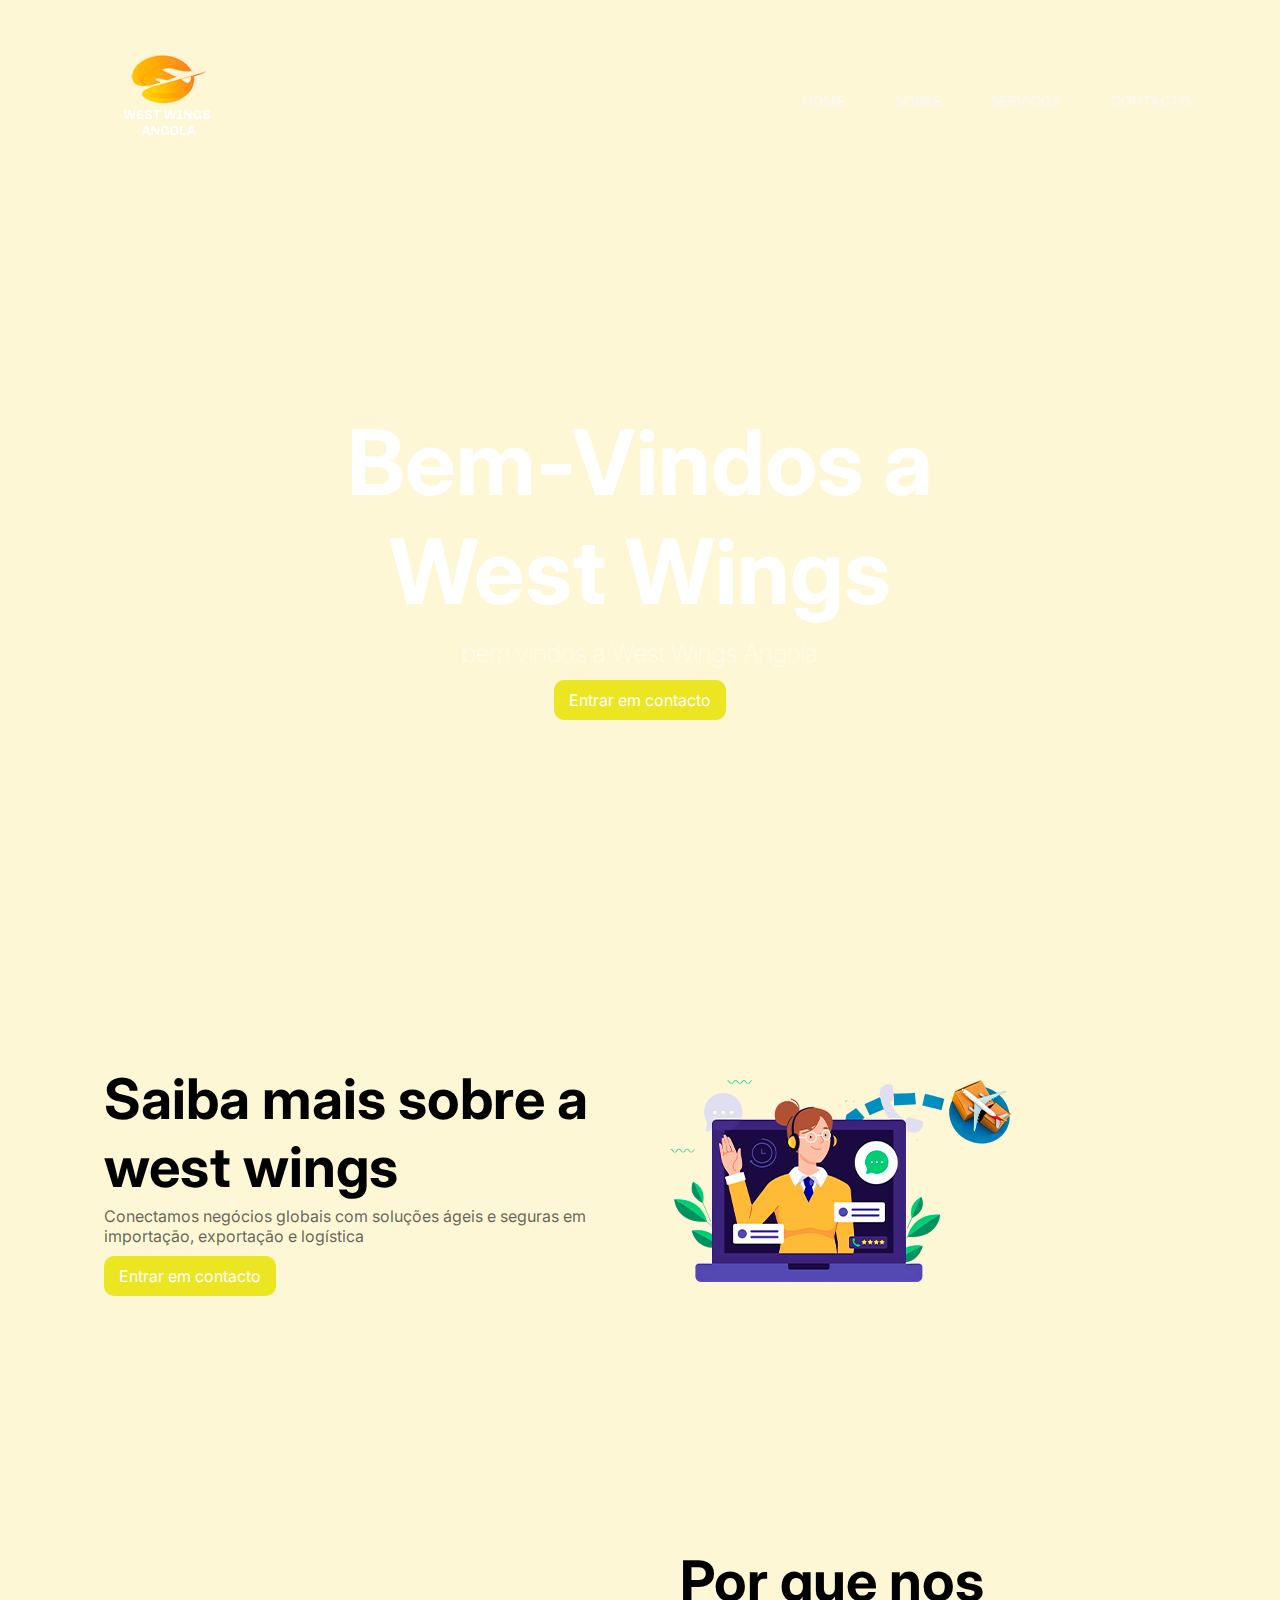
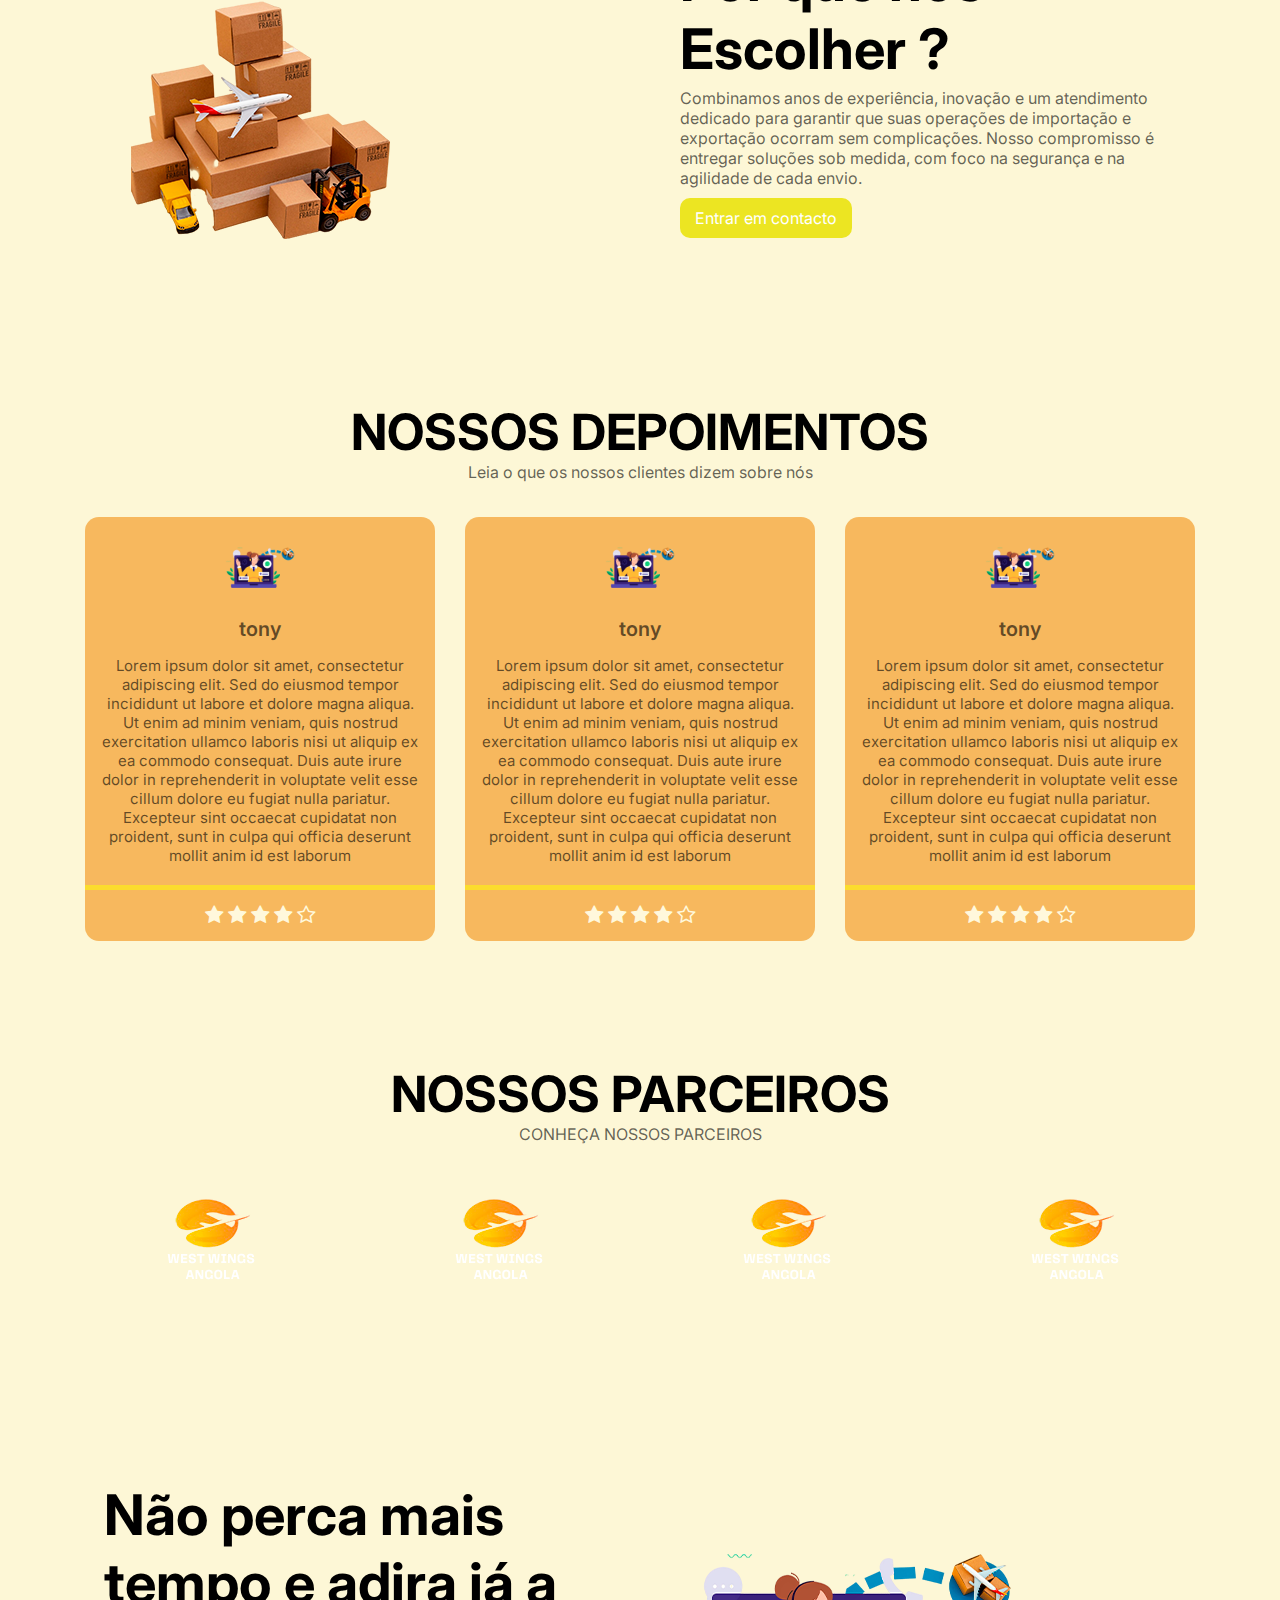
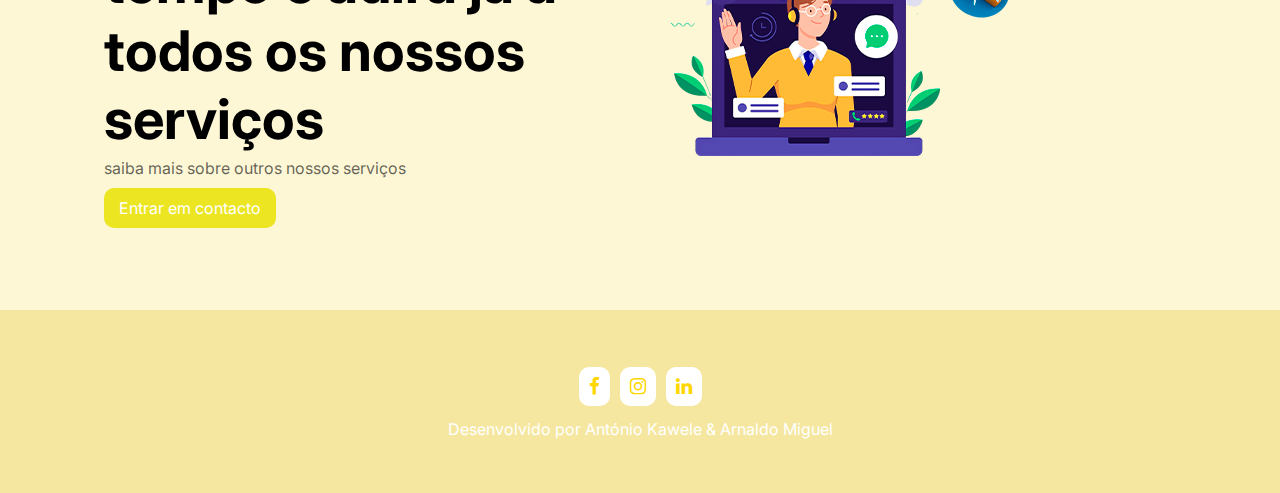
==== index.html @ 852876e9 "lançar site" ====
<!DOCTYPE html>
<html lang="pt-br">
<head>
    <meta charset="UTF-8">
    <meta name="viewport" content="width=device-width, initial-scale=1.0">
    <!-- font awesome down -->
    <link rel="stylesheet" href="https://cdnjs.cloudflare.com/ajax/libs/font-awesome/4.7.0/css/font-awesome.css" integrity="sha512-5A8nwdMOWrSz20fDsjczgUidUBR8liPYU+WymTZP1lmY9G6Oc7HlZv156XqnsgNUzTyMefFTcsFH/tnJE/+xBg==" crossorigin="anonymous" referrerpolicy="no-referrer" />
    <!-- link css -->
    <link rel="stylesheet" href="css/style.css">
    <title>West wings ao</title>
</head>
<body>
    <!-- header -->
    <header style="background-image: url('img/industrial-port.png.jpg');">
        <!-- container -->
        <div class="container">
            <nav>
                <a href="index.html">
                    <img src="img/west wings png.png" alt="logo">
                </a>
                <ul class="ul">
                <a href="index.html">Home</a>
                <a href="sobre.html">sobre</a>
                <a href="servicos.html">servicos</a>
                <a classe= "btn" href="contacto.html">contacto</a>
                <div class="close-icon" onclick="closeMenu()">
                    <i class="fa fa-times-circle-o"></i>
                </div>
                </ul>
                <!-- menu -->
                <div class="menu-icon" onclick="openMenu()">
                    <i class="fa fa-bars"></i>
                </div>
                <!-- end menu -->
            </nav>
            <section class="banner">
                <div class="banner-text">
                    <h1>Bem-Vindos a West Wings</h1>
                   
                     <p>bem vindos a West Wings Angola</p>
                    <a href="contacto.html" class= "btn"> Entrar em contacto</a>

                </div>

            </section>
        </div>
        <!-- end container -->
    </header>
    <!-- end header -->
     <!--  segunda section saiba mais -->
    
     <section class="saiba-mais">
        <!-- container -->
        <div class="container">
            <div class="saiba-mais-text">
              <h3> Saiba mais sobre a west wings</h3>
              <p>
                Conectamos negócios globais com soluções ágeis e seguras em importação, exportação e logística
              </p>
            <a href="contacto.html" class="btn animate-btn"> Entrar em contacto</a>
            </div>
            <div class="saiba-mais-img">
                <img src="img/call us.png" alt="">
            </div>
            

        </div>
        <!-- end container -->

     </section>
      <!--  terceira section saiba mais -->
    
      <section class="saiba-mais">
        <!-- container -->
        <div class="container">
            <div class="saiba-mais-img">
                <img src="img/caixas.png.png" alt="">
            </div>
            <div class="saiba-mais-text">
              <h3> Por que nos Escolher ?</h3>
              <p>
                Combinamos anos de experiência, inovação e um atendimento dedicado para garantir que suas operações de importação e exportação ocorram sem complicações. Nosso compromisso é entregar soluções sob medida, com foco na segurança e na agilidade de cada envio.
              </p>
            <a href="contacto.html" class="btn animate-btn"> Entrar em contacto</a>
            </div>
           
            

        </div>
        <!-- end container -->

     </section>
     <!-- end da segunda section faca mais -->

<!-- depoimentos -->
     
     <section class="depoimentos">
    <div>
        <h3>
            NOSSOS DEPOIMENTOS
        </h3>

        <p> Leia o que os nossos clientes dizem sobre nós</p>

        <div class="cards">
            <!-- card item 1 -->
            <div class="card-item">
                <img src="img/call us.png" alt=" someone">
                <p class="nome-user">tony</p>
                <p class="depoimentos-user">
                    Lorem ipsum dolor sit amet, consectetur adipiscing elit. Sed do eiusmod tempor incididunt ut labore et 
                    dolore magna aliqua. Ut enim ad minim veniam, quis nostrud exercitation ullamco laboris nisi ut aliquip 
                    ex ea commodo consequat. Duis aute irure dolor in reprehenderit in voluptate velit esse cillum dolore eu
                     fugiat nulla pariatur. Excepteur sint occaecat cupidatat non proident, sunt in culpa qui officia deserunt
                      mollit anim id est laborum
                </p>
                <div class="stars">
                    <i class="fa fa-star" aria-hidden="true"></i>
                    <i class="fa fa-star" aria-hidden="true"></i>
                    <i class="fa fa-star" aria-hidden="true"></i>
                    <i class="fa fa-star" aria-hidden="true"></i>
                    <i class="fa fa-star-o" aria-hidden="true"></i>
 
                </div>

            </div>
            <!-- end card item 1 -->

              <!-- start card item 2 -->
            <div class="card-item">
                <img src="img/call us.png" alt=" someone">
                <p class="nome-user">tony</p>
                <p class="depoimentos-user">
                    Lorem ipsum dolor sit amet, consectetur adipiscing elit. Sed do eiusmod tempor incididunt ut labore et 
                    dolore magna aliqua. Ut enim ad minim veniam, quis nostrud exercitation ullamco laboris nisi ut aliquip 
                    ex ea commodo consequat. Duis aute irure dolor in reprehenderit in voluptate velit esse cillum dolore eu
                     fugiat nulla pariatur. Excepteur sint occaecat cupidatat non proident, sunt in culpa qui officia deserunt
                      mollit anim id est laborum
                </p>
                <div class="stars">
                    <i class="fa fa-star" aria-hidden="true"></i>
                    <i class="fa fa-star" aria-hidden="true"></i>
                    <i class="fa fa-star" aria-hidden="true"></i>
                    <i class="fa fa-star" aria-hidden="true"></i>
                    <i class="fa fa-star-o" aria-hidden="true"></i>
 
                </div>

            </div>
            <!-- end card item 2 -->

              <!-- start card item 3 -->
            <div class="card-item">
                <img src="img/call us.png" alt=" someone">
                <p class="nome-user">tony</p>
                <p class="depoimentos-user">
                    Lorem ipsum dolor sit amet, consectetur adipiscing elit. Sed do eiusmod tempor incididunt ut labore et 
                    dolore magna aliqua. Ut enim ad minim veniam, quis nostrud exercitation ullamco laboris nisi ut aliquip 
                    ex ea commodo consequat. Duis aute irure dolor in reprehenderit in voluptate velit esse cillum dolore eu
                     fugiat nulla pariatur. Excepteur sint occaecat cupidatat non proident, sunt in culpa qui officia deserunt
                      mollit anim id est laborum
                </p>
                <div class="stars">
                    <i class="fa fa-star" aria-hidden="true"></i>
                    <i class="fa fa-star" aria-hidden="true"></i>
                    <i class="fa fa-star" aria-hidden="true"></i>
                    <i class="fa fa-star" aria-hidden="true"></i>
                    <i class="fa fa-star-o" aria-hidden="true"></i>
 
                </div>

            </div>
            <!-- end card item 3 -->

        </div>
    </div>

      </section>
      <!-- end depoimentos -->

       <!-- parceiros -->
       <section class="parceiros">
        <div class="container">
            <h3>NOSSOS PARCEIROS</h3>
            <P>CONHEÇA NOSSOS PARCEIROS</P>
            <div>
                <img src="img/west wings png.png" alt="">
                <img src="img/west wings png.png" alt="">
                <img src="img/west wings png.png" alt="">
                <img src="img/west wings png.png" alt="">
            </div>
        </div>

       </section>
       <!-- end parceiros -->
      
        <!-- container -->

         <!-- start nossos servicos -->
        <section class="saiba-mais">
            <!-- container -->
            <div class="container">
                <div class="saiba-mais-text">
                  <h3> Não perca mais tempo e adira já a todos os nossos serviços</h3>
                  <p>
                    saiba mais sobre outros nossos serviços
                  </p>
                <a href="contacto.html" class="btn animate-btn"> Entrar em contacto</a>
                </div>
                <div class="saiba-mais-img">
                    <img src="img/call us.png" alt="">
                </div>
                
    
            </div>
            <!-- end container -->
    
         </section>
         <!-- end nossos servicos -->

          <!-- start of footer -->
              <footer class="footer" >
                <div class="container">
                    <div class="links">
                        <!-- esse rashtag a para o link nao levar a lado nenhum depois é só retirar a rashtag e colocar o link das midias -->
                     <a href="#"> <i class="fa fa-facebook" ></i></a>
                     <a href="#"> <i class="fa fa-instagram" ></i></a>
                     <a href="#"> <i class="fa fa-linkedin" ></i></a>
                     
                    </div>
                <p>Desenvolvido por António Kawele & Arnaldo Miguel</p>
                </div>

              </footer>
           <!-- end footer -->

            <!-- link do html e javascript para o efeito menu  -->
             <script src="js/main.js"></script>
   
       
</body>
</html>
---- css/style.css ----
@import url('https://fonts.googleapis.com/css2?family=Inter:ital,opsz,wght@0,14..32,100..900;1,14..32,100..900&family=Poppins:ital,wght@0,100;0,200;0,300;0,400;0,500;0,600;0,700;0,800;0,900;1,100;1,200;1,300;1,400;1,500;1,600;1,700;1,800;1,900&display=swap');

*{
    margin: 0;
    padding: 0;
    box-sizing: border-box;
    text-decoration: none;
    outline: none;
    font-family: "Inter", sans-serif;
}
body{
    background-color: #f3d52b31;
}
section,footer{
    padding: 54px 0;

}
h3{
    font-size: 50px;
}
p{
    color: #0000009c; 
/* cor do paragrafo (p) escrito bem vindos a west... */
}
.container{
    max-width: 1400px;
    margin: 0 auto;
    padding: 0 5%;
}
.btn{
    /* botao contactos config */
    background-color: #ece522;
    color: white;
    padding: 10px 15px;                    
    border-radius: 10px;
    cursor: pointer;
    display: inline-block;
    transition: 0,1s;
}

.btn:hover{
    background-color: #777417;
    /* animação ao clicar o botão contactos */
}

@keyframes animate-outline {
    from{
        outline: 0px solid #fff701;
    }
    to{
        outline: 20px solid #fff700;
    }
    
}

header{
    background-position: center;
    background-size: cover;
    background-attachment: fixed ;
}
nav{
    display: flex;
    align-items: center;
    justify-content: space-between;
    padding-top: 30 px;
}
nav ul{
    display: flex;
    align-items: center;

}
nav ul a{

    /* botao home, contactos,etc  */
    color: #f9f9f9;
    margin: 0 25px;
    text-transform:uppercase;
    font-size: 14px;
    display: block;
}


nav ul a::after{
    content: "";
    background-color: #ece522;
    height: 3px;                      /*  para colacar a animação de baixo do sobre,contactos etc... */
    width: 0%;
    display: block;
}
nav ul a:hover::after{
    width: 100%;       
 /* continuacão da animação */
}

/* menu mobile */
nav .menu-icon{
    cursor: pointer;
    font-size: 25px;
    color: white;
    display: none;  
    /* o display none serve para ocultar o menu quando estiver no modo desktop */

}
/* end menu */
nav .close-icon{
    display: none;
    font-size: 30px;
    color: white;
}

.banner{
    display: flex;
    justify-content: center;

}
.banner .banner-text{
    margin: 150px;
    text-align: center;
    padding: 0 90px;
}
.banner .banner-text h1{
    font-size: 90px;
    color: white;

}
.banner .banner-text p{
    font-size: 25px;
    color: #ffffff;
    font-weight: lighter;
    margin: 12px 0;
}
/* saiba mais */
.saiba-mais .container{
    display: flex;
    align-items: center;
}
.saiba-mais .saiba-mais-text{
width: 50%;
padding: 0 40px ;
}
.saiba-mais .saiba-mais-text h3{
    font-size: 56px;
}
.saiba-mais .saiba-mais-text p{
    margin: 5px 0 10px 0;
}
.saiba-mais .saiba-mais-img{
    width : 50%;
    
}
/* .saiba-mais .saiba-mais-img{
    width: 100%;
  */
.depoimentos h3{
    text-align: center;
    /* texto depoimento */
}

  .depoimentos p{
    /* o comentario do depoimento */
    margin-bottom: 20px;
    text-align: center;
}
.cards{
    /* cards do depoimento */
    display: flex;
    justify-content: center;
    flex-wrap: wrap;
}

.depoimentos .card-item {

    
    background-color: rgba(244, 160, 50, 0.728);
    margin: 15px; 
    border-radius: 14px;
    text-align: center;
    width: 350px;
    transition: 0.3s;
    
}
/* esse comentario e para o cod acima margin 
para o espacamento,border ele vai arrendendor 
os contas,alinha o texto no centro,width largura */

.depoimentos .card-item img {
    border: 100%;
    width: 80px;
    display: block;
    margin: 10px auto;
}
/* esse comentario e pra cima width altura dos cards*/

.depoimentos .card-item .nome-user{
    font-weight: 600;
    font-size: 20px;
    margin-bottom: 15px;
}
.depoimentos .card-item .depoimentos-user{
    font-size: 15px;
    padding: 0 15px;
}
.depoimentos .card-item .stars{
    margin: 15px 0;
    border-top: 5px solid rgba(255, 255, 0, 0.511);
}
.depoimentos .card-item .stars i{
    color: cornsilk;
    margin-top: 15px;
    font-size: 20px;

}
.depoimentos .card-item:hover{
    background-color: rgb(240, 172, 2);
    margin-top: -5px;
}
/* esse comentario ]e para o cod acima efeito ao clicar 
os comentarios ,transition no .depoimento .carditem para estar mas suave  */

.depoimentos .card-item:hover .nome-user,
.depoimentos .card-item:hover .depoimentos-user
{
    color: #ffffff;
}
/* esse comentario ]e para o cod acima mudanca de cor quando clicas no comentario */


/*  Parceiros*/
.parceiros h3,
.parceiros p{
    text-align: center;
}
.parceiros .container div{
    display: flex;
    align-items: center;
    justify-content: space-around;
    flex-wrap: wrap;
}
/* .servicos .nossos-servicos h3
    .nossos-servicos .container{
    display: flex;
    align-items: center;
/ } */

/* footer */
.footer{
    background-color: rgb(245, 231, 160);
    text-align: center;

}
.footer i{
    color: gold;
    font-size: 19px;
    background-color: white;
    padding: 10px;
    margin: 3px;
    border-radius: 10px;
}
.footer p{
    margin-top: 10px;
    color: white;
}
/* Pagina sobre  */
.sobre .container{
    display: flex;
    align-items: center;
    justify-content: space-between;
}
  /* .sobre .sobre-text {
    width: 50%;
    padding-right: 40%;
  } */
.sobre .sobre-text p{

    margin: 18px ;
    color: #000000a6;
}
.sobre .sobre-img{

    width: 100%;
}
.sobre .sobre-img img{
    width: 120%;
    border-radius: 50px;
}

/* end pagina sobre */

/* pagina servicos */
.servicos h3{
    text-align: center;

}
.servicos .container{
    text-align: center;
}
.servicos .rows-cards{
    display: flex;
    justify-content: center;
    margin-top: 20px;
    flex-wrap: wrap;
}
.servicos .row-card-item{
   background-color: rgb(227, 191, 101); 
   width: 350px;
   padding: 20px;
   border-radius: 14px;
   margin: 20px;
} 
.servicos .row-card-item:hover{
    background-color: rgba(255, 217, 0, 0.509);
    transition: 0.3s;
}
.servicos .row-card-item:hover p{
    color: #ffffff;
}
.servicos .row-card-item img{
    background-color: #f1efad;
    border-radius: 14px;
    width: 70px;
    padding: 9px;
}
.servicos .row-card-item p.nome-servico{
    margin: 5px;
    transition: 0.3s;
}
.servicos .row-card-item p.descricao-servico{
transition: 0.3s;

}
/* end pagina servicos */

/* pagina de  contactos */
.contacto-info{
    display: flex;
    justify-content: space-between;
    margin-top: 50px;

}
.contacto-info .left-side{
    width: 50%;
    padding: 30px;
    background-color: #f5ef42;
    border-radius: 14px;
    margin-right: 50px;
    height: fit-content;
    
}
.contacto-info .left-side div{
    display: flex;
    align-items: center;
    margin-bottom: 10px;
    
}
.contacto-info .left-side div i{
    font-size: 24px;
    margin-right: 20px;
    color: white;
}
.contacto-info .left-side p{
    font-size: 17px;
    color: white;
}
.contacto-info .right-side{
    width: 50%;
}
.contacto-info .right-side input{
    display: block;
    width: 100%;
    margin-bottom: 10px;
    height: 47px;
    padding: 15px;
    border-radius: 9px;
    transition: 0.3s;
    border: 1 px solid #f1f1f1;
    color: #212121;
    font-weight: lighter;
    border: none;
}
.contacto-info .right-side input:focus,
.contacto-info .right-side textarea:focus{
    border-color: #ece522;
}
.contacto-info .right-side textarea{
    border: 1px solid #f1f1f1;
    color: #212121;
    border-radius: 9px;
    margin-bottom: 10px;
    padding: 15px;
    width: 100%;
    transition: 0.3s;
    resize: none;
}
.contacto-info .right-side button{
    border: none;

}


/* end pagina de contacos */

@media(max-width: 830px){

    /* menu mobile ajuste de tela completo do site */
    .ul {
        position: fixed;
        top: 0;
        left: 0;
        background-color: rgba(245, 200, 142, 0.872);
        width: 100%;
        height: 100%;
        flex-direction: column;
        align-items: center;
        justify-content: center;
        clip-path: circle(0% at 100% 0);
        transition: 0.7s;
    
    }
    .ul.open{
        clip-path: circle(141.4% at 100% 0);
    }

    .ul a{
        margin: 10px 0;
        font-size: 16px;
    }
    nav .menu-icon{
        display: block;
    }
    nav .close-icon{
      display: block;
      position: absolute;
      top: 46px;
      right: 28px;
    }
    /* panina home responsivo */
    .saiba-mais .saiba-mais-text{
        margin-top: 10px;
        padding: 0 20px;
        order: 1;
    }
    .saiba-mais .container{
        flex-direction: column ;

    }
    .saiba-mais .saiba-mais-text h3{
        font-size: 48px;

    }
    .saiba-mais .saiba-mais-text,
    .saiba-mais .saiba-mais-img{
        width: 100%;

    }
    /* banner responsivo */
    .banner .banner-text{
        padding: 0;
        margin: 80px;

    }
    .banner .banner-text h1{
        font-size: 80px ;
    }
    .banner .banner-text p{
        font-size: 15px ;
    }
    .depoimentos .card-item{
        width: 100%;
    }
    .sobre .sobre-img,
    .sobre .sobre-text{
        width: 100%;
 }
 .sobre .sobre-text{
 margin-top: 40px;
}
/* pagina contactos responsivo */
.contacto .contacto-info{
    flex-direction: column-reverse ;
}
.contacto-info .right-side,
.contacto-info .left-side{
    width: 100%;
}
.contacto-info .right-side{
    margin-bottom: 30px;

}
@media (max-width:500px){
    .banner .banner-text h1{
        font-size: 50px;
    }
    .saiba-mais .saiba-mais-text h3{
        font-size: 40px;

    }
}

}
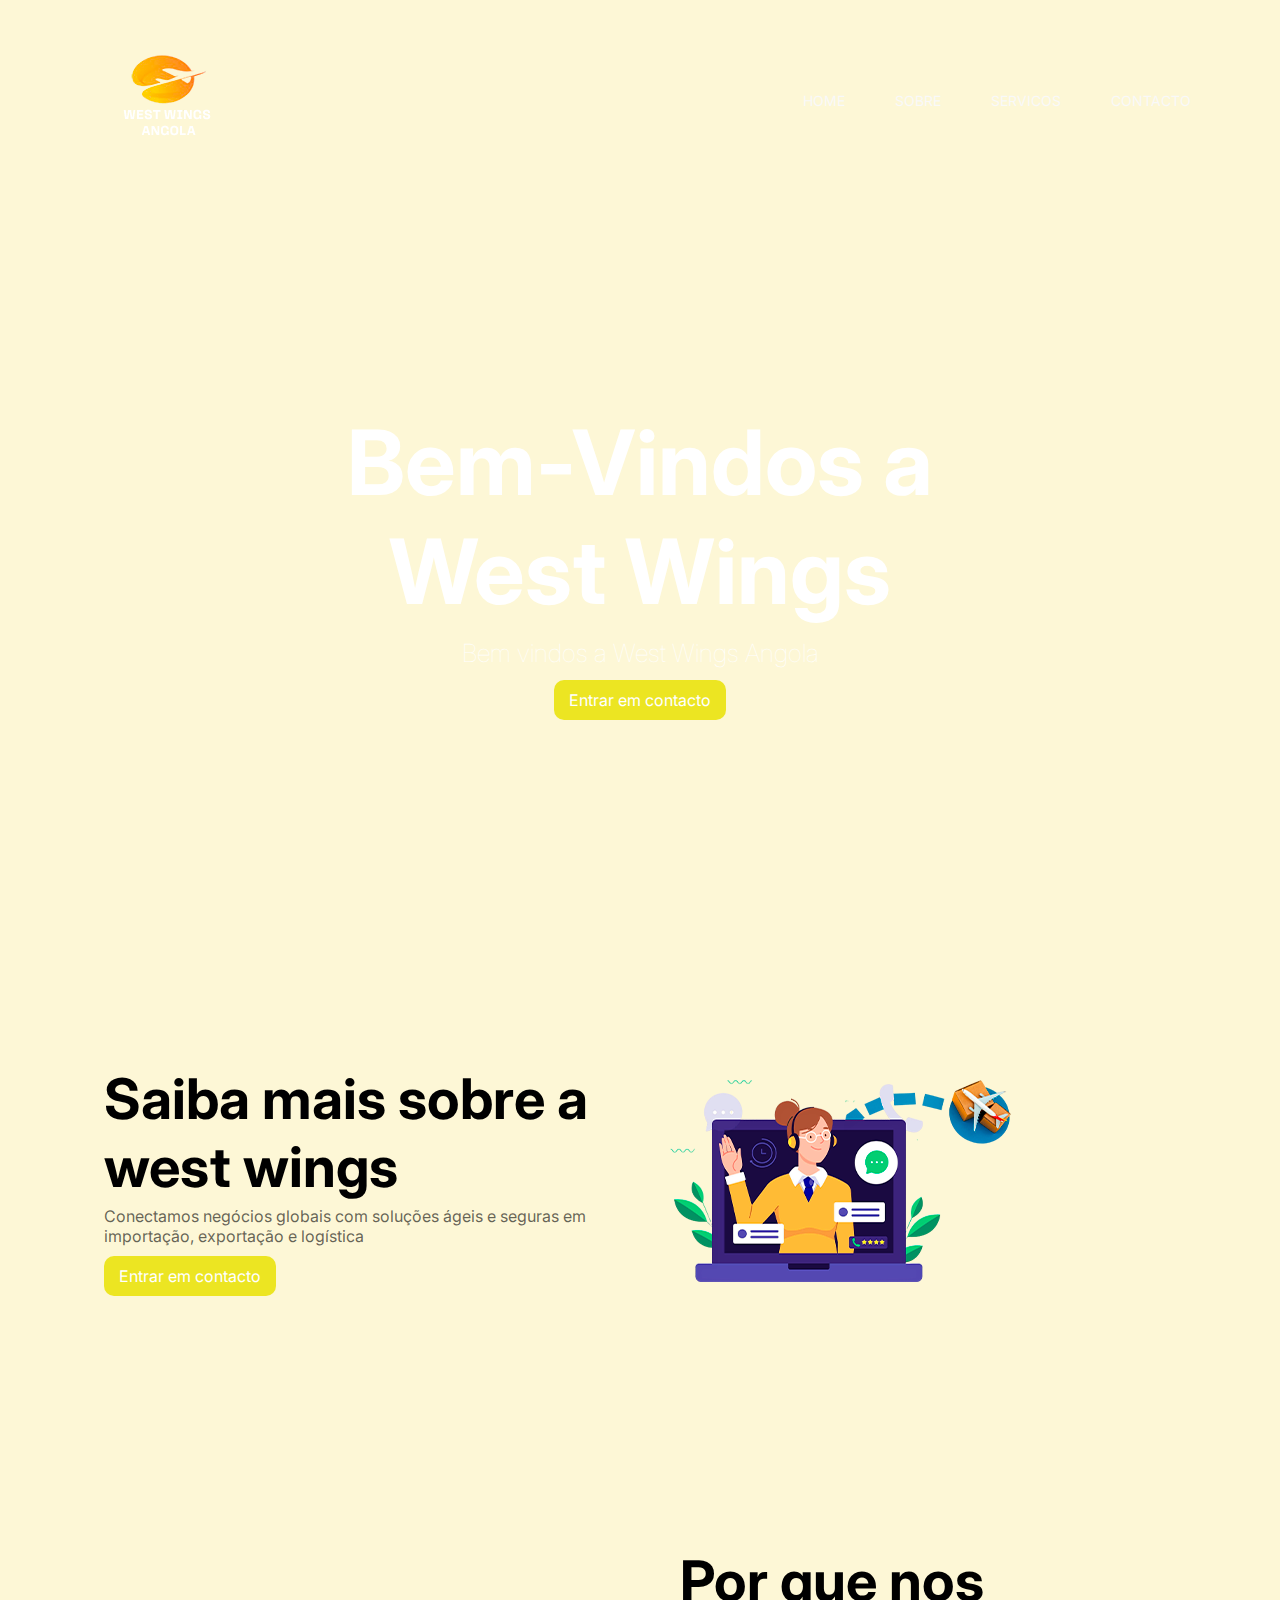
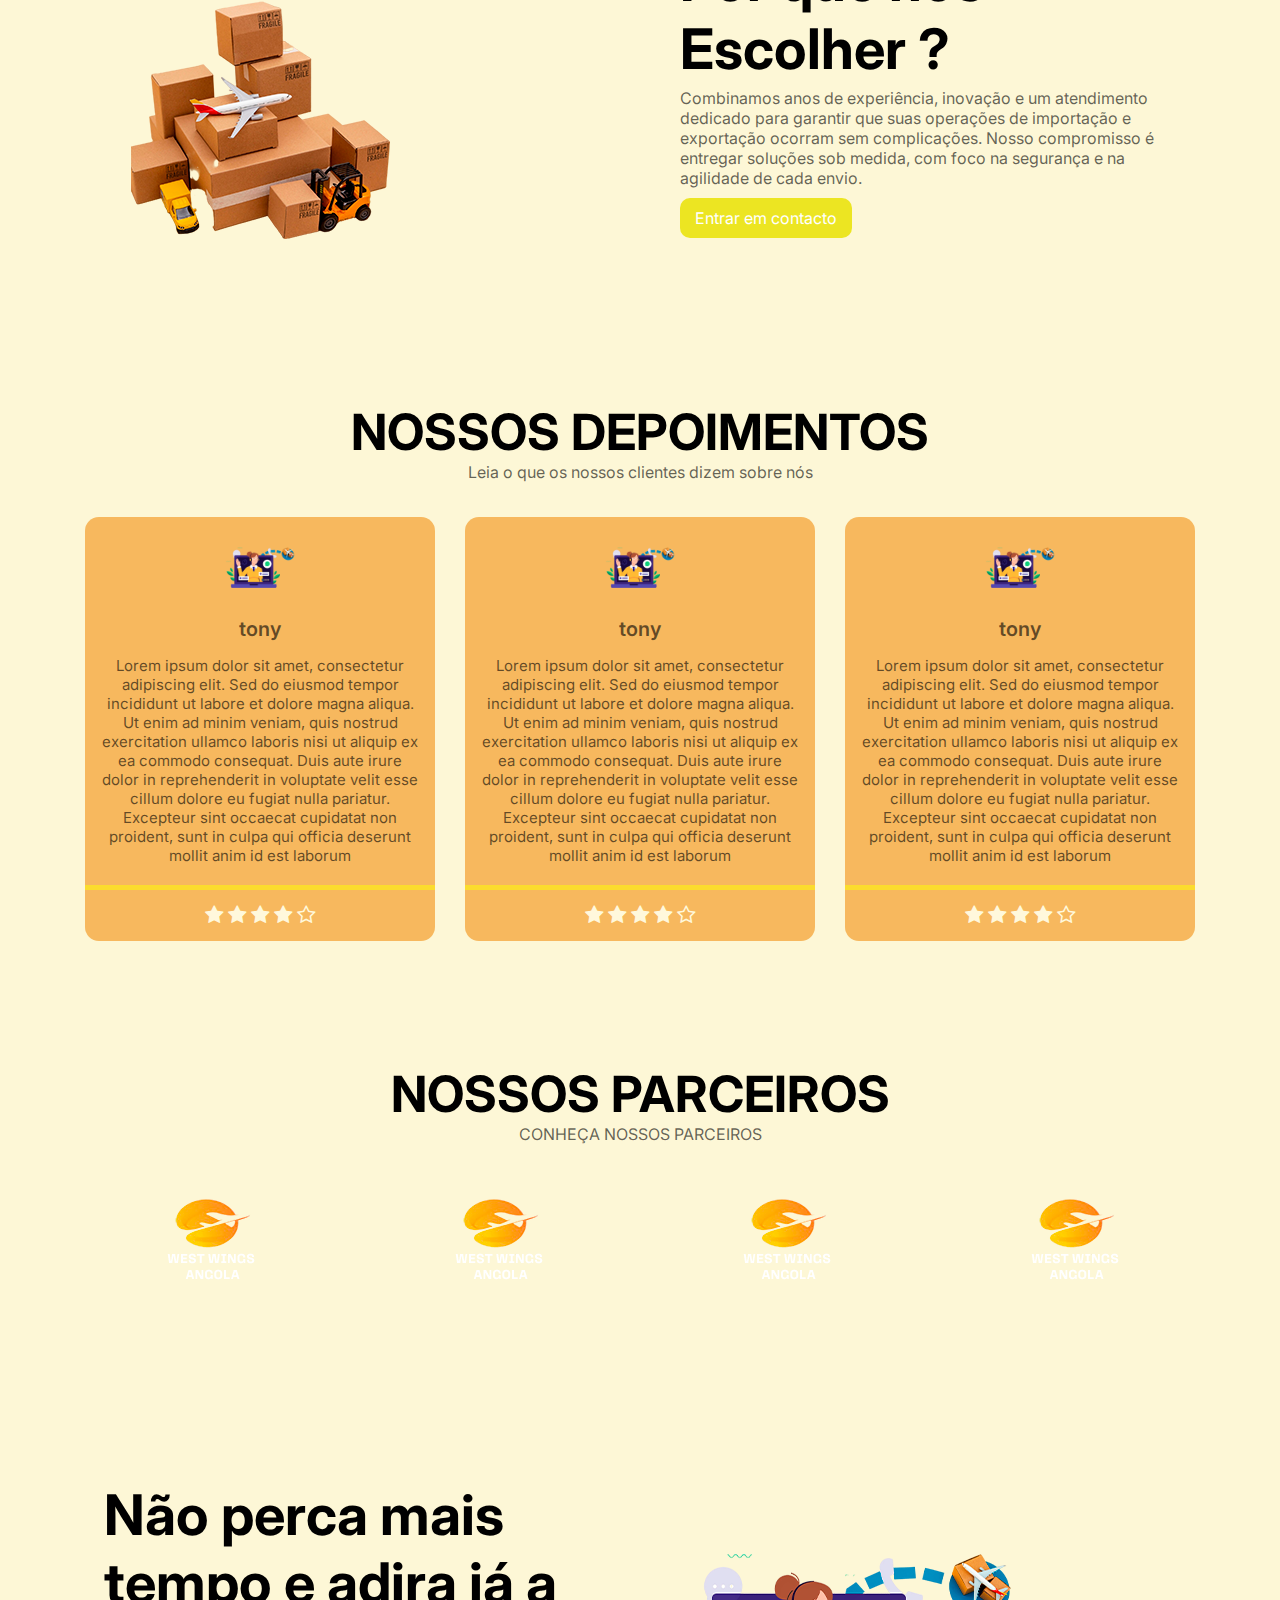
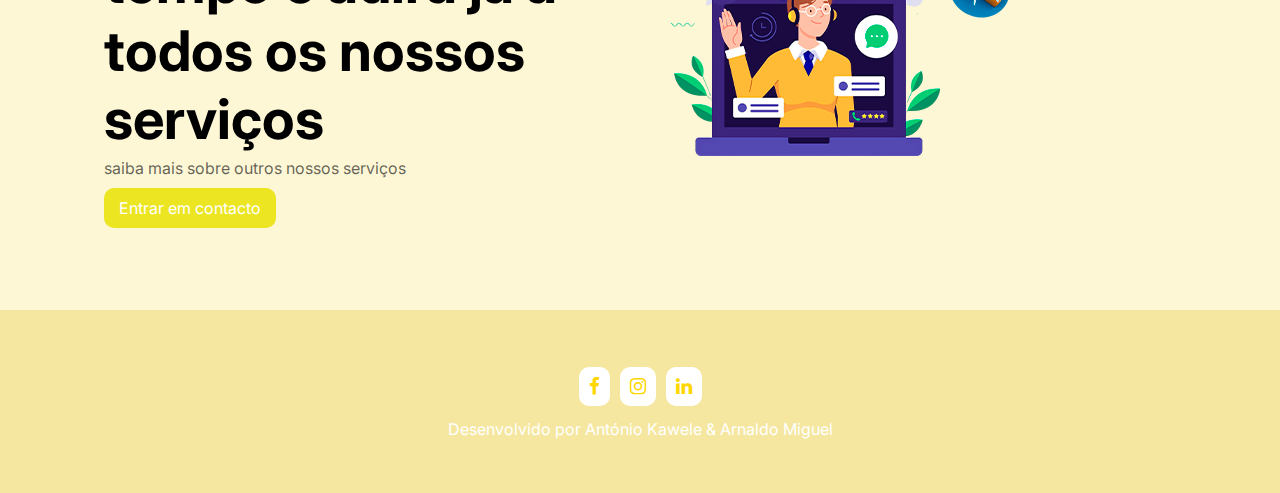
==== commit 20537dd9: "add ok" ====
--- a/index.html
+++ b/index.html
@@ -37,7 +37,7 @@
                 <div class="banner-text">
                     <h1>Bem-Vindos a West Wings</h1>
                    
-                     <p>bem vindos a West Wings Angola</p>
+                     <p>Bem vindos a West Wings Angola</p>
                     <a href="contacto.html" class= "btn"> Entrar em contacto</a>
 
                 </div>
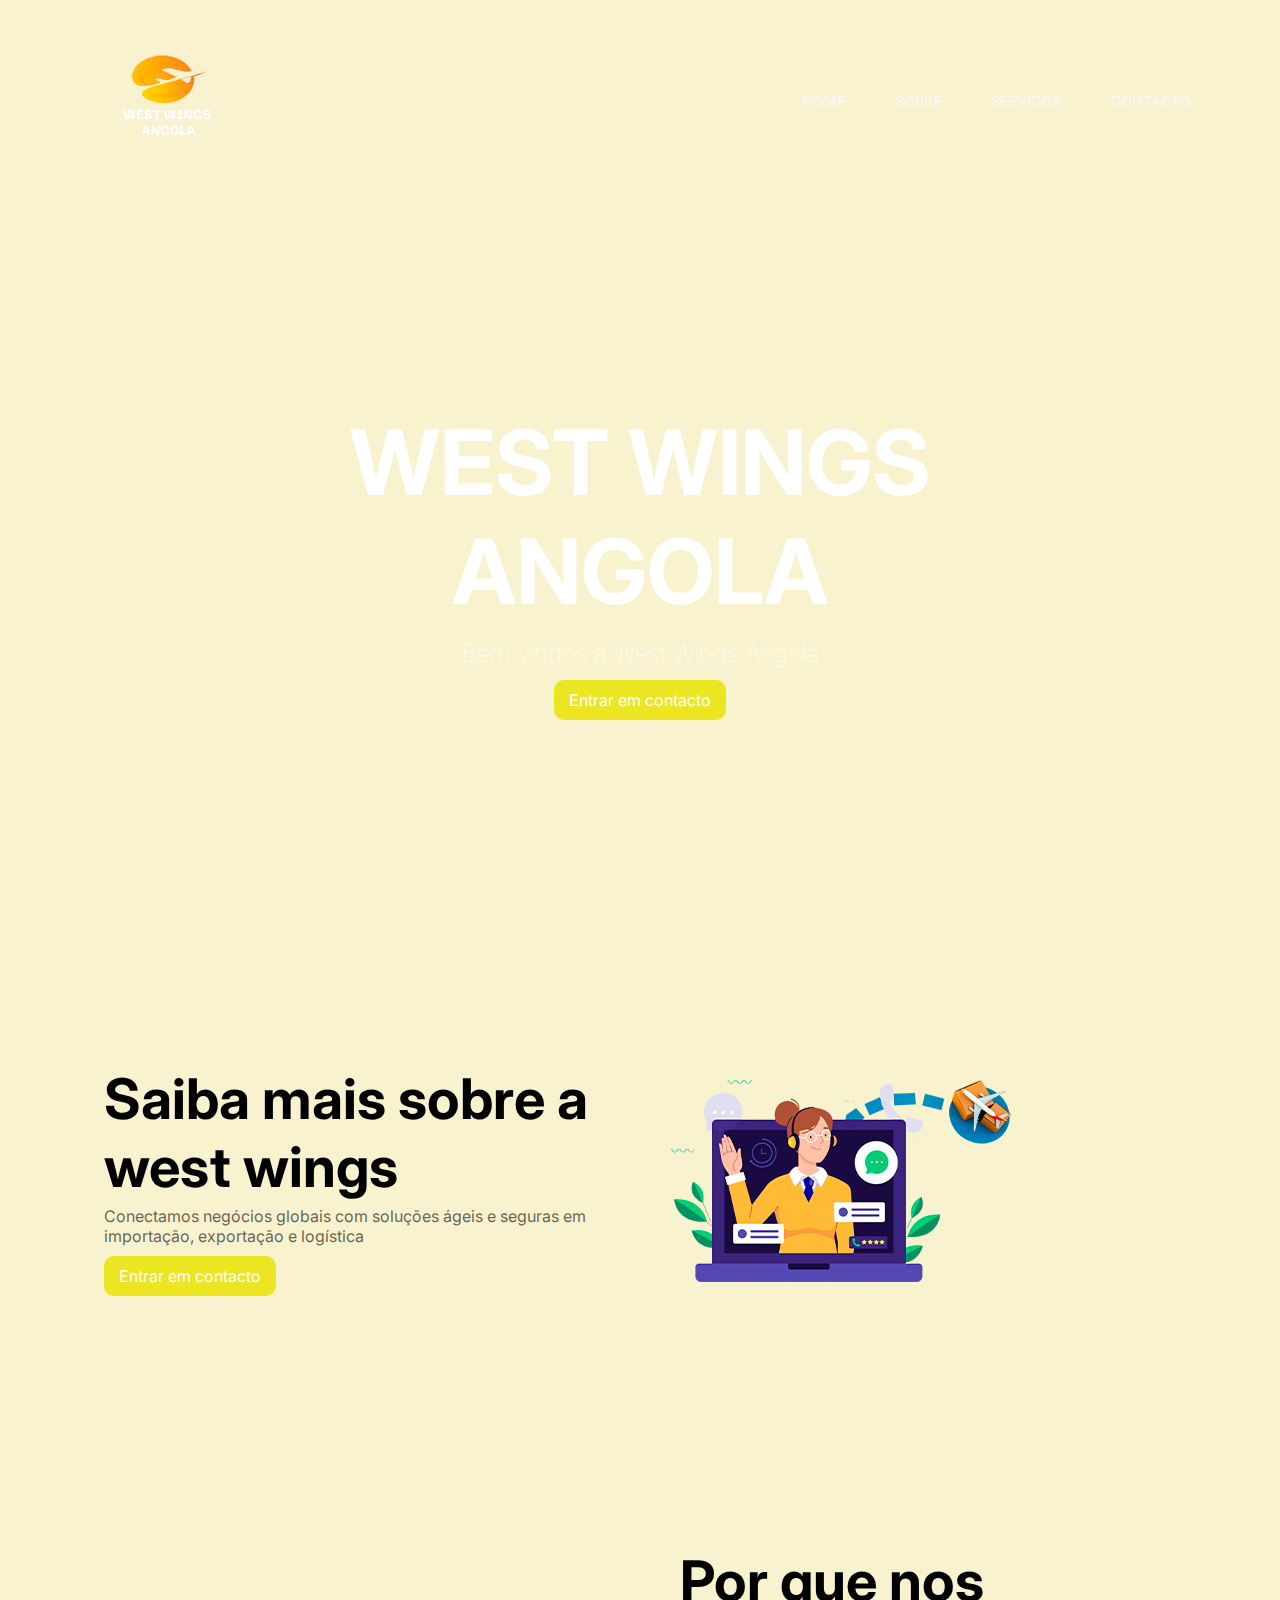
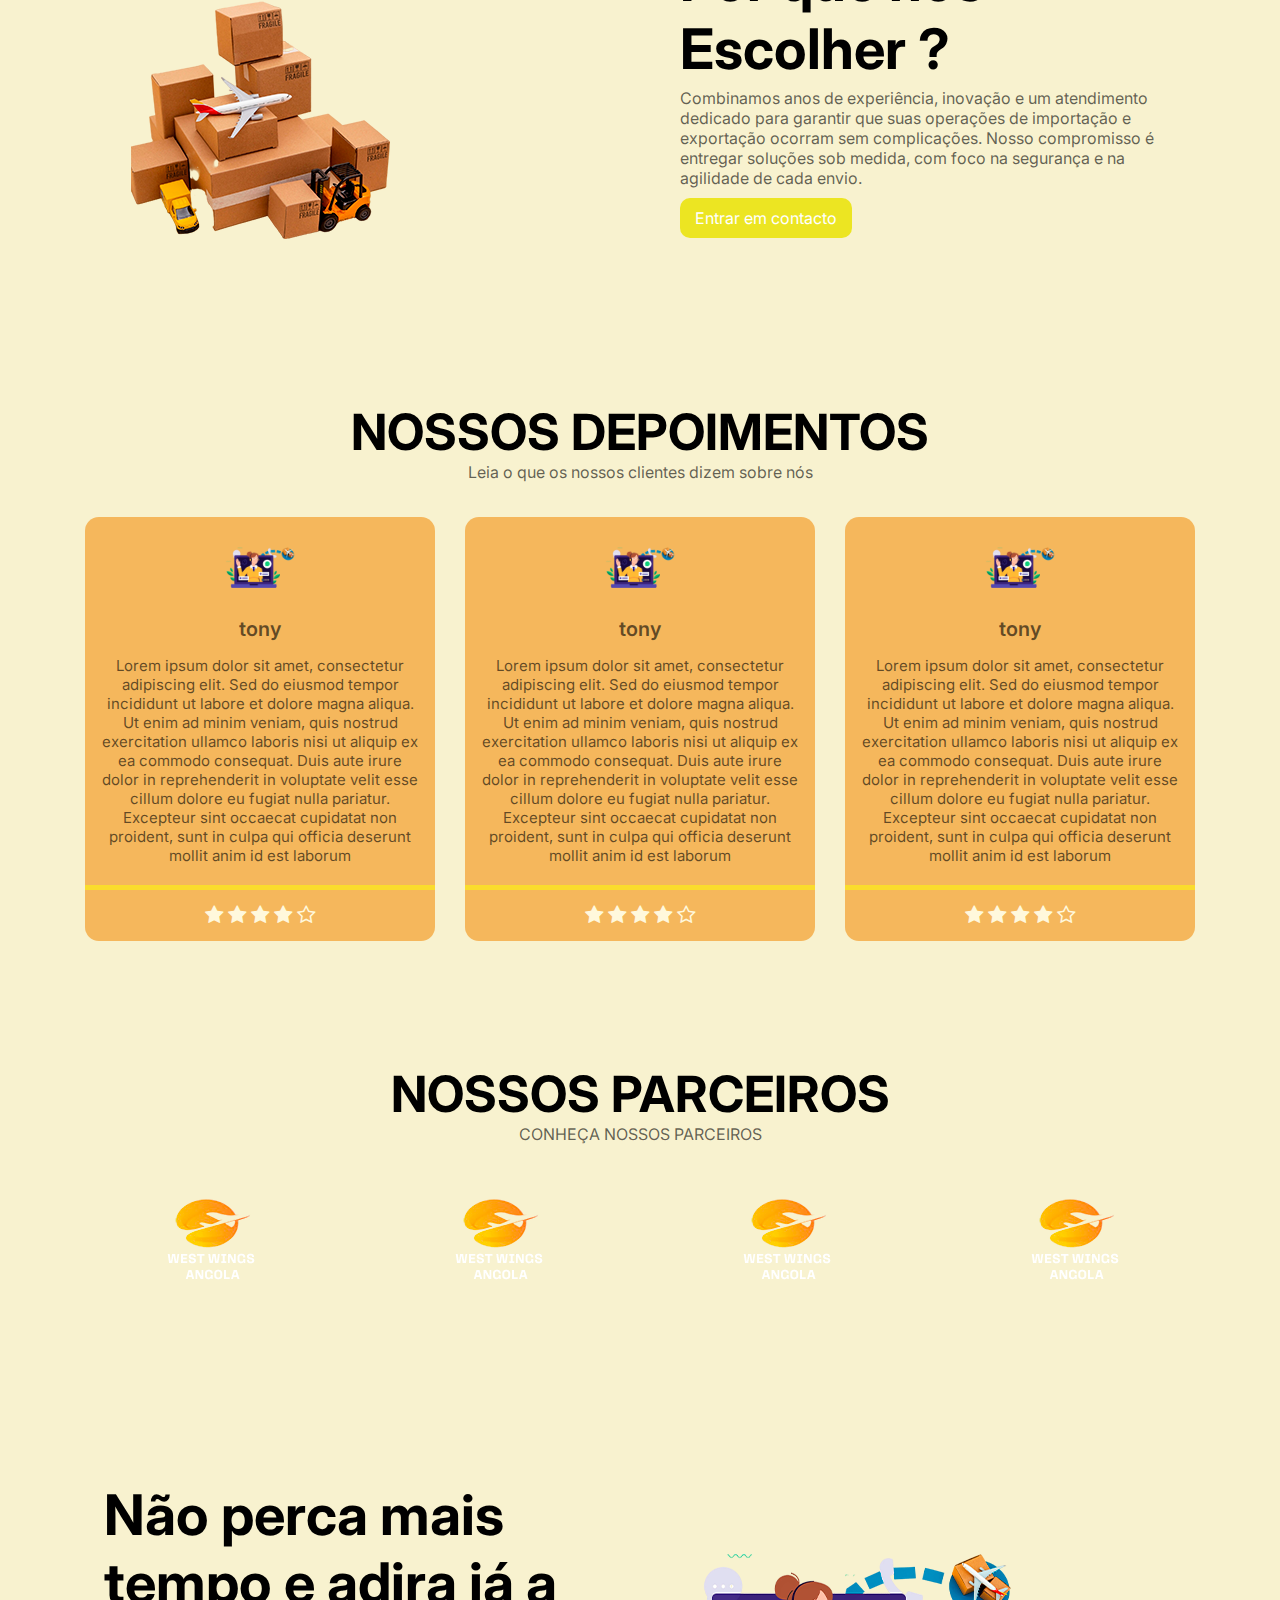
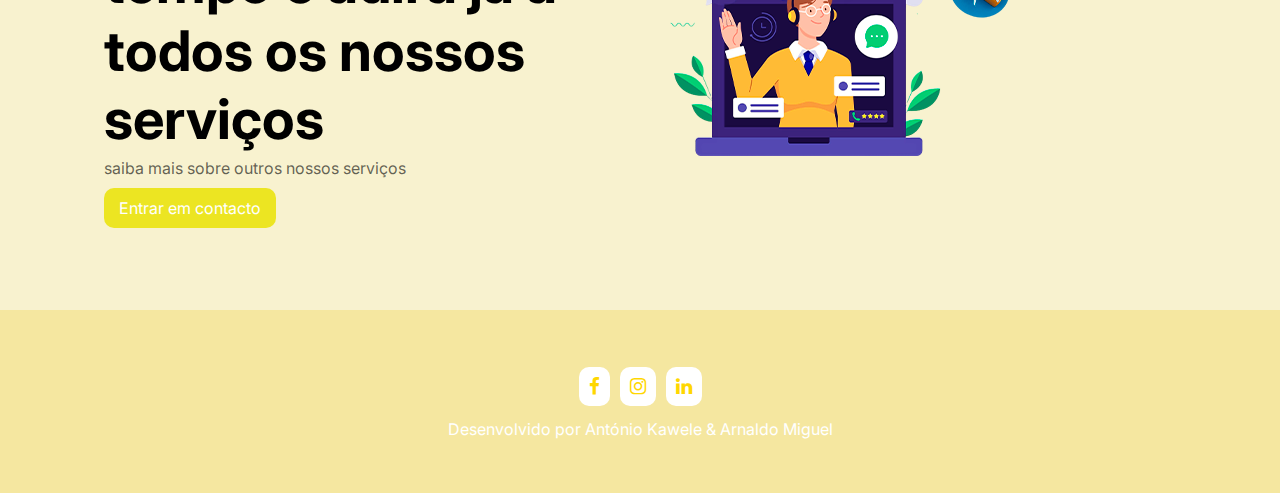
==== commit 34f7155e: "UPDATE" ====
--- a/index.html
+++ b/index.html
@@ -35,7 +35,7 @@
             </nav>
             <section class="banner">
                 <div class="banner-text">
-                    <h1>Bem-Vindos a West Wings</h1>
+                    <h1>WEST WINGS ANGOLA</h1>
                    
                      <p>Bem vindos a West Wings Angola</p>
                     <a href="contacto.html" class= "btn"> Entrar em contacto</a>
--- a/css/style.css
+++ b/css/style.css
@@ -10,7 +10,7 @@
     font-family: "Inter", sans-serif;
 }
 body{
-    background-color: #f3d52b31;
+    background-color: #f8f2cf;
 }
 section,footer{
     padding: 54px 0;
@@ -434,7 +434,7 @@
       top: 46px;
       right: 28px;
     }
-    /* panina home responsivo */
+    /* pagina home responsivo */
     .saiba-mais .saiba-mais-text{
         margin-top: 10px;
         padding: 0 20px;
@@ -496,5 +496,40 @@
 
     }
 }
-
-}
+/* PRA AJUSTAR AS IMAGENS DE FUNDO */
+.banner {
+    background-image: url('img/industrial-port.png.jpg');
+    background-size: contain; /* Altera para contain */
+    background-position: center;
+    height: 100vh; /* Ajuste conforme necessário */
+}
+
+.sobre .sobre-img {
+    background-image: url('img/photorealistic-scene-with-warehouse-logistics-operations.jpg');
+    background-size: contain; /* Altera para contain */
+    background-position: center;
+    height: 400px; /* Ajuste a altura conforme necessário */
+}
+
+.contacto-info {
+    background-image: url('img/trasnsport plane.png.jpg');
+    background-size: contain; /* Altera para contain */
+    background-position: center;
+    padding: 50px 0;
+    height: auto; /* Ajustável */
+}
+
+/* Ajustes para dispositivos móveis */
+@media (max-width: 768px) {
+    .banner {
+        height: 60vh; /* Ajuste para telas menores */
+    }
+    .sobre .sobre-img,
+    .contacto-info {
+        height: auto; /* Ajuste conforme necessário */
+    }
+}
+
+
+
+}
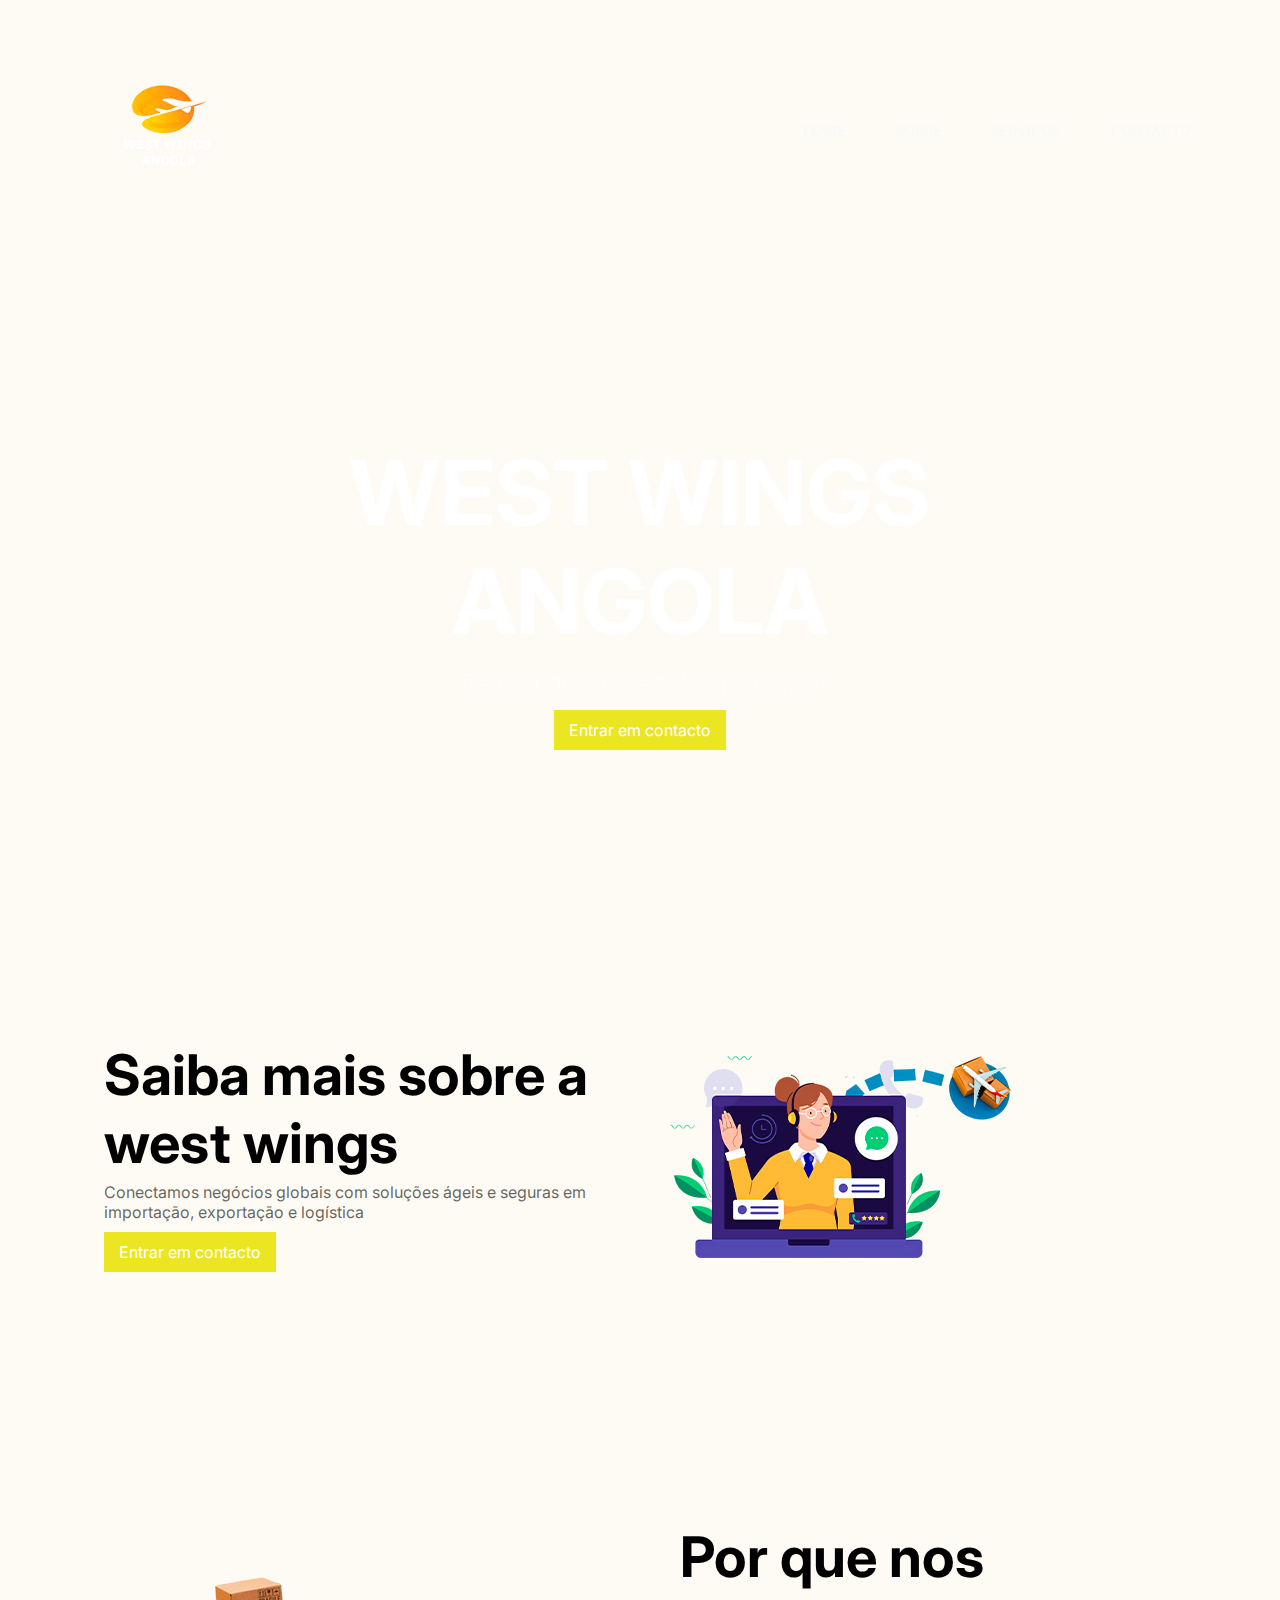
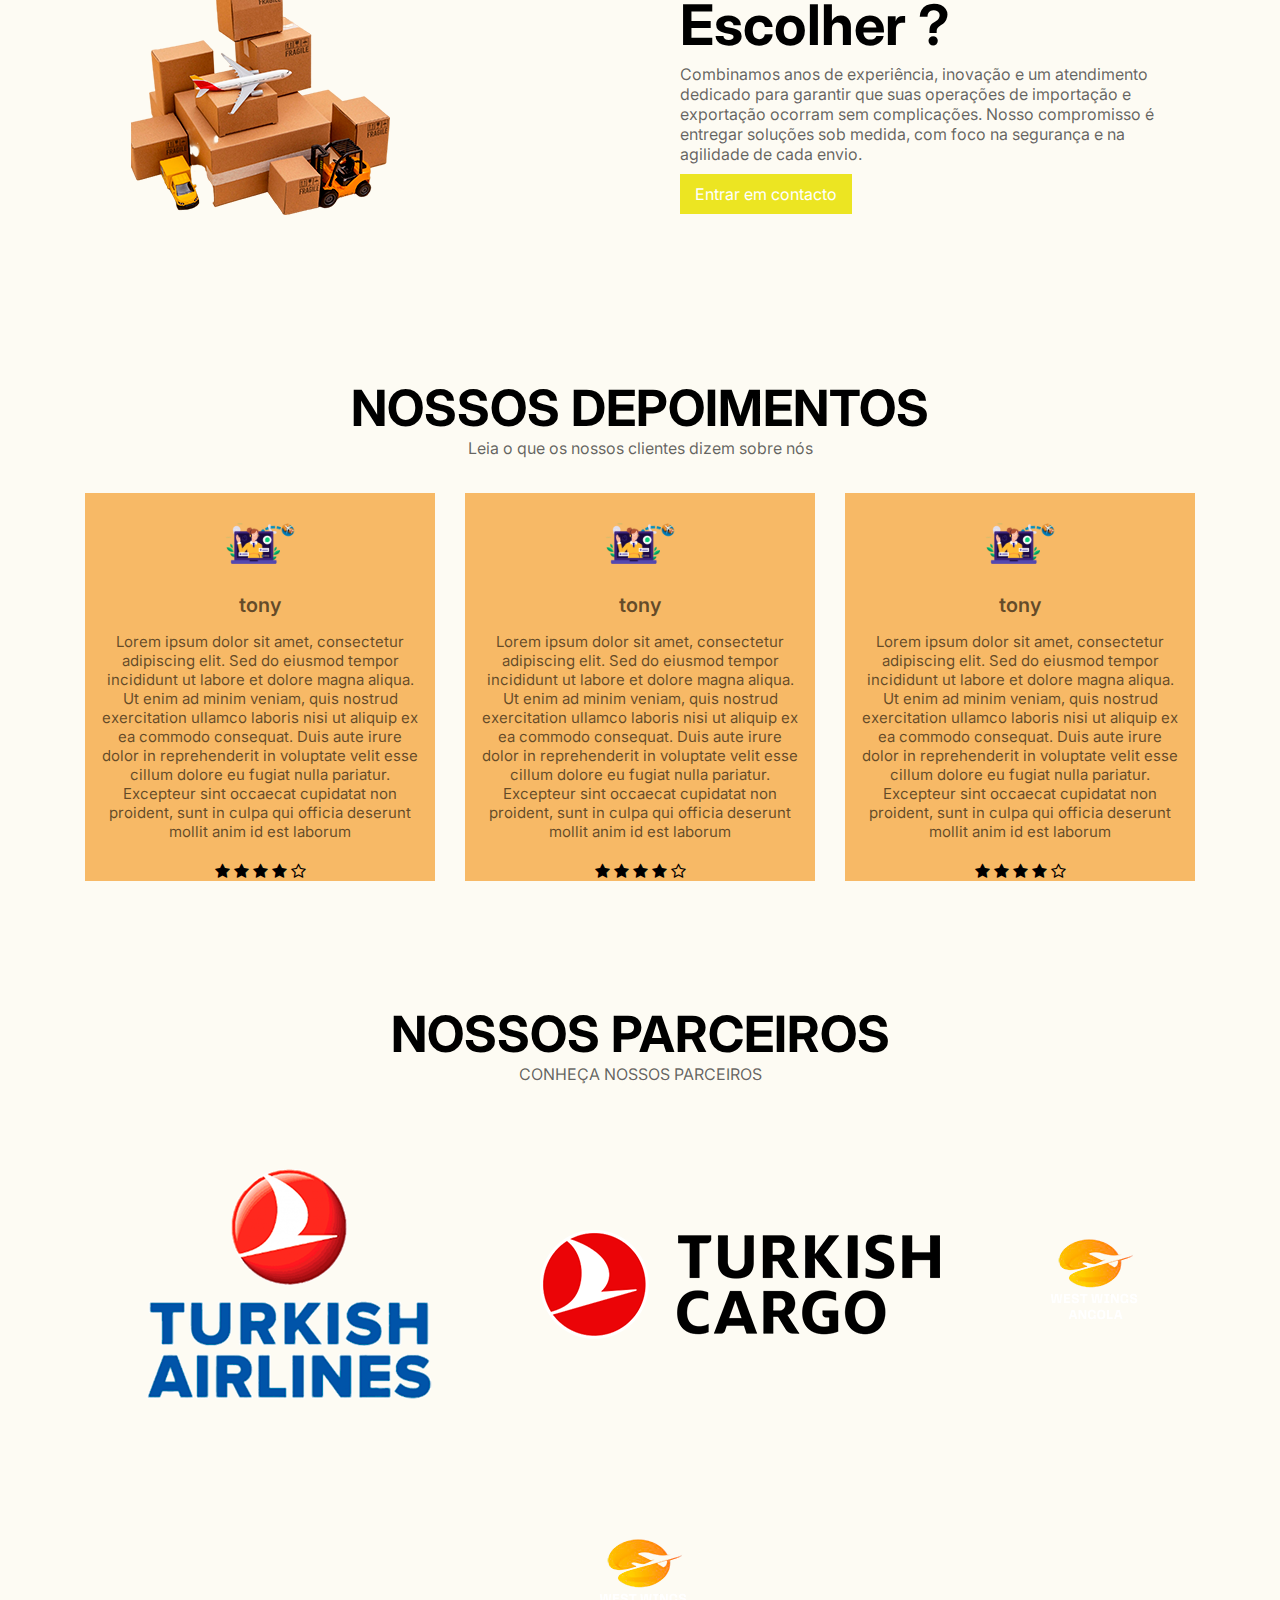
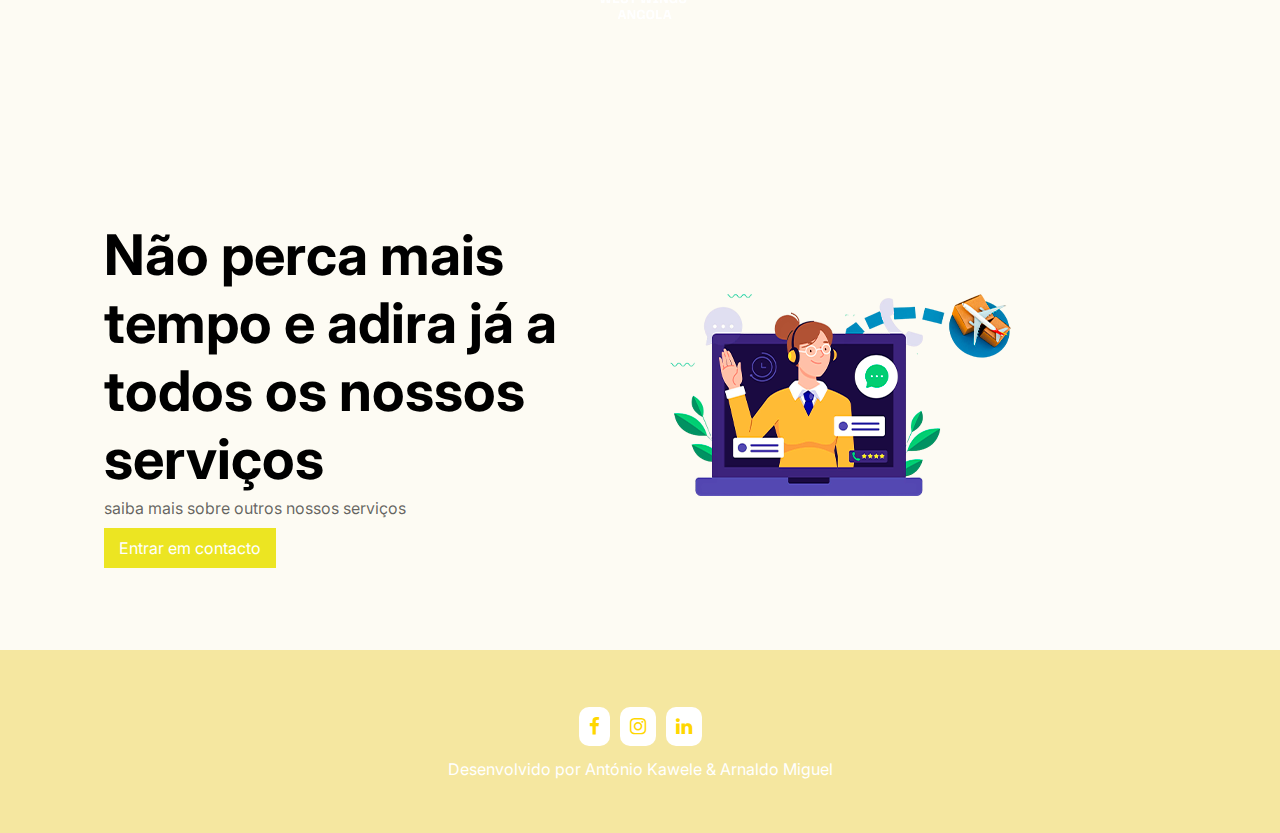
==== commit 01ab66b3: "update new one" ====
--- a/index.html
+++ b/index.html
@@ -11,7 +11,7 @@
 </head>
 <body>
     <!-- header -->
-    <header style="background-image: url('img/industrial-port.png.jpg');">
+    <header style="background-image: url('img/industrial-port.png.jpg.png');">
         <!-- container -->
         <div class="container">
             <nav>
@@ -184,8 +184,8 @@
             <h3>NOSSOS PARCEIROS</h3>
             <P>CONHEÇA NOSSOS PARCEIROS</P>
             <div>
-                <img src="img/west wings png.png" alt="">
-                <img src="img/west wings png.png" alt="">
+                <img src="img/turkish_airline logo.png" alt="">
+                <img src="img/Turkish_Cargo_logo_.png" alt="">
                 <img src="img/west wings png.png" alt="">
                 <img src="img/west wings png.png" alt="">
             </div>
--- a/css/style.css
+++ b/css/style.css
@@ -1,7 +1,6 @@
-
-@import url('https://fonts.googleapis.com/css2?family=Inter:ital,opsz,wght@0,14..32,100..900;1,14..32,100..900&family=Poppins:ital,wght@0,100;0,200;0,300;0,400;0,500;0,600;0,700;0,800;0,900;1,100;1,200;1,300;1,400;1,500;1,600;1,700;1,800;1,900&display=swap');
-
-*{
+@import url('https://fonts.googleapis.com/css2?family=Inter:ital,opsz,wght@0,14..32,100..900;1,14..32,100..900&family=Poppins:ital,wght@0,100;0,200;0,300;0,400;0,500;0,600;0,700;0,800;0,900&display=swap');
+
+* {
     margin: 0;
     padding: 0;
     box-sizing: border-box;
@@ -9,247 +8,223 @@
     outline: none;
     font-family: "Inter", sans-serif;
 }
-body{
-    background-color: #f8f2cf;
-}
-section,footer{
+
+body {
+    background-color: #f6e9c031;
+}
+
+section, footer {
     padding: 54px 0;
-
-}
-h3{
+    background-position: center;
+    background-size: cover;
+    background-attachment: scroll;
+}
+
+h3 {
     font-size: 50px;
 }
-p{
-    color: #0000009c; 
-/* cor do paragrafo (p) escrito bem vindos a west... */
-}
-.container{
+
+p {
+    color: #0000009c;
+    /* cor do paragrafo (p) escrito bem vindos a west... */
+}
+
+.container {
     max-width: 1400px;
     margin: 0 auto;
     padding: 0 5%;
 }
-.btn{
+
+.btn {
     /* botao contactos config */
     background-color: #ece522;
     color: white;
-    padding: 10px 15px;                    
-    border-radius: 10px;
+    padding: 10px 15px;
     cursor: pointer;
     display: inline-block;
-    transition: 0,1s;
-}
-
-.btn:hover{
-    background-color: #777417;
+    transition: 0.1s;
+}
+
+.btn:hover {
+    background-color: #f8f89a;
     /* animação ao clicar o botão contactos */
 }
 
-@keyframes animate-outline {
-    from{
-        outline: 0px solid #fff701;
-    }
-    to{
-        outline: 20px solid #fff700;
-    }
-    
-}
-
-header{
+header {
     background-position: center;
     background-size: cover;
-    background-attachment: fixed ;
-}
-nav{
+    background-attachment: fixed;
+    height: 100vh; /* Define a altura como 100% da altura da viewport */
+}
+
+nav {
     display: flex;
     align-items: center;
     justify-content: space-between;
-    padding-top: 30 px;
-}
-nav ul{
+    padding-top: 30px;
+}
+
+nav ul {
     display: flex;
     align-items: center;
-
-}
-nav ul a{
-
-    /* botao home, contactos,etc  */
+}
+
+nav ul a {
+    /* botao home, contactos,etc */
     color: #f9f9f9;
     margin: 0 25px;
-    text-transform:uppercase;
+    text-transform: uppercase;
     font-size: 14px;
     display: block;
 }
 
-
-nav ul a::after{
+nav ul a::after {
     content: "";
     background-color: #ece522;
-    height: 3px;                      /*  para colacar a animação de baixo do sobre,contactos etc... */
+    height: 3px; /* animação de baixo dos links */
     width: 0%;
     display: block;
 }
-nav ul a:hover::after{
-    width: 100%;       
- /* continuacão da animação */
-}
-
-/* menu mobile */
-nav .menu-icon{
+
+nav ul a:hover::after {
+    width: 100%;
+    /* continuação da animação */
+}
+
+/* Menu mobile */
+nav .menu-icon {
     cursor: pointer;
     font-size: 25px;
     color: white;
-    display: none;  
-    /* o display none serve para ocultar o menu quando estiver no modo desktop */
-
-}
-/* end menu */
-nav .close-icon{
+    display: none;
+}
+
+nav .close-icon {
     display: none;
     font-size: 30px;
     color: white;
 }
 
-.banner{
+.banner {
     display: flex;
     justify-content: center;
-
-}
-.banner .banner-text{
+    background-position: center;
+    background-size: cover;
+    background-attachment: fixed;
+    height: 100vh;
+}
+
+.banner .banner-text {
     margin: 150px;
     text-align: center;
     padding: 0 90px;
 }
-.banner .banner-text h1{
+
+.banner .banner-text h1 {
     font-size: 90px;
     color: white;
-
-}
-.banner .banner-text p{
+}
+
+.banner .banner-text p {
     font-size: 25px;
     color: #ffffff;
     font-weight: lighter;
     margin: 12px 0;
 }
-/* saiba mais */
-.saiba-mais .container{
+
+/* Saiba mais */
+.saiba-mais .container {
     display: flex;
     align-items: center;
 }
-.saiba-mais .saiba-mais-text{
-width: 50%;
-padding: 0 40px ;
-}
-.saiba-mais .saiba-mais-text h3{
+
+.saiba-mais .saiba-mais-text {
+    width: 50%;
+    padding: 0 40px;
+}
+
+.saiba-mais .saiba-mais-text h3 {
     font-size: 56px;
 }
-.saiba-mais .saiba-mais-text p{
+
+.saiba-mais .saiba-mais-text p {
     margin: 5px 0 10px 0;
 }
-.saiba-mais .saiba-mais-img{
-    width : 50%;
-    
-}
-/* .saiba-mais .saiba-mais-img{
-    width: 100%;
-  */
-.depoimentos h3{
-    text-align: center;
-    /* texto depoimento */
-}
-
-  .depoimentos p{
-    /* o comentario do depoimento */
+
+.saiba-mais .saiba-mais-img {
+    width: 50%;
+}
+
+.depoimentos h3 {
+    text-align: center;
+}
+
+.depoimentos p {
     margin-bottom: 20px;
     text-align: center;
 }
-.cards{
-    /* cards do depoimento */
+
+.cards {
     display: flex;
     justify-content: center;
     flex-wrap: wrap;
 }
 
 .depoimentos .card-item {
-
-    
     background-color: rgba(244, 160, 50, 0.728);
-    margin: 15px; 
-    border-radius: 14px;
+    margin: 15px;
     text-align: center;
     width: 350px;
     transition: 0.3s;
-    
-}
-/* esse comentario e para o cod acima margin 
-para o espacamento,border ele vai arrendendor 
-os contas,alinha o texto no centro,width largura */
+}
 
 .depoimentos .card-item img {
-    border: 100%;
     width: 80px;
     display: block;
     margin: 10px auto;
 }
-/* esse comentario e pra cima width altura dos cards*/
-
-.depoimentos .card-item .nome-user{
+
+.depoimentos .card-item .nome-user {
     font-weight: 600;
     font-size: 20px;
     margin-bottom: 15px;
 }
-.depoimentos .card-item .depoimentos-user{
+
+.depoimentos .card-item .depoimentos-user {
     font-size: 15px;
     padding: 0 15px;
 }
-.depoimentos .card-item .stars{
-    margin: 15px 0;
-    border-top: 5px solid rgba(255, 255, 0, 0.511);
-}
-.depoimentos .card-item .stars i{
-    color: cornsilk;
-    margin-top: 15px;
-    font-size: 20px;
-
-}
-.depoimentos .card-item:hover{
+
+.depoimentos .card-item:hover {
     background-color: rgb(240, 172, 2);
     margin-top: -5px;
 }
-/* esse comentario ]e para o cod acima efeito ao clicar 
-os comentarios ,transition no .depoimento .carditem para estar mas suave  */
 
 .depoimentos .card-item:hover .nome-user,
-.depoimentos .card-item:hover .depoimentos-user
-{
+.depoimentos .card-item:hover .depoimentos-user {
     color: #ffffff;
 }
-/* esse comentario ]e para o cod acima mudanca de cor quando clicas no comentario */
-
-
-/*  Parceiros*/
+
+/* Parceiros */
 .parceiros h3,
-.parceiros p{
-    text-align: center;
-}
-.parceiros .container div{
+.parceiros p {
+    text-align: center;
+}
+
+.parceiros .container div {
     display: flex;
     align-items: center;
     justify-content: space-around;
     flex-wrap: wrap;
 }
-/* .servicos .nossos-servicos h3
-    .nossos-servicos .container{
-    display: flex;
-    align-items: center;
-/ } */
-
-/* footer */
-.footer{
+
+/* Footer */
+.footer {
     background-color: rgb(245, 231, 160);
     text-align: center;
-
-}
-.footer i{
+}
+
+.footer i {
     color: gold;
     font-size: 19px;
     background-color: white;
@@ -257,152 +232,105 @@
     margin: 3px;
     border-radius: 10px;
 }
-.footer p{
+
+.footer p {
     margin-top: 10px;
     color: white;
 }
-/* Pagina sobre  */
-.sobre .container{
+
+/* Página sobre */
+.sobre .container {
     display: flex;
     align-items: center;
     justify-content: space-between;
 }
-  /* .sobre .sobre-text {
-    width: 50%;
-    padding-right: 40%;
-  } */
-.sobre .sobre-text p{
-
-    margin: 18px ;
+
+.sobre .sobre-text {
+    width: 50%;
+    padding-right: 40px;
+}
+
+.sobre .sobre-text p {
+    margin: 18px;
     color: #000000a6;
 }
-.sobre .sobre-img{
-
+
+.sobre .sobre-img {
+    width: 50%;
+}
+
+.sobre .sobre-img img {
     width: 100%;
-}
-.sobre .sobre-img img{
-    width: 120%;
     border-radius: 50px;
 }
 
-/* end pagina sobre */
-
-/* pagina servicos */
-.servicos h3{
-    text-align: center;
-
-}
-.servicos .container{
-    text-align: center;
-}
-.servicos .rows-cards{
+/* Página serviços */
+.servicos h3 {
+    text-align: center;
+}
+
+.servicos .container {
+    text-align: center;
+}
+
+.servicos .rows-cards {
     display: flex;
     justify-content: center;
     margin-top: 20px;
     flex-wrap: wrap;
 }
-.servicos .row-card-item{
-   background-color: rgb(227, 191, 101); 
-   width: 350px;
-   padding: 20px;
-   border-radius: 14px;
-   margin: 20px;
-} 
-.servicos .row-card-item:hover{
+
+.servicos .row-card-item {
+    background-color: rgb(227, 191, 101);
+    width: 350px;
+    padding: 20px;
+    border-radius: 14px;
+    margin: 20px;
+}
+
+.servicos .row-card-item:hover {
     background-color: rgba(255, 217, 0, 0.509);
     transition: 0.3s;
 }
-.servicos .row-card-item:hover p{
+
+.servicos .row-card-item:hover p {
     color: #ffffff;
 }
-.servicos .row-card-item img{
+
+.servicos .row-card-item img {
     background-color: #f1efad;
     border-radius: 14px;
     width: 70px;
     padding: 9px;
 }
-.servicos .row-card-item p.nome-servico{
+
+.servicos .row-card-item p.nome-servico {
     margin: 5px;
     transition: 0.3s;
 }
-.servicos .row-card-item p.descricao-servico{
-transition: 0.3s;
-
-}
-/* end pagina servicos */
-
-/* pagina de  contactos */
-.contacto-info{
+
+/* Página de contactos */
+.contacto-info {
     display: flex;
     justify-content: space-between;
     margin-top: 50px;
-
-}
-.contacto-info .left-side{
+}
+
+.contacto-info .left-side {
     width: 50%;
     padding: 30px;
     background-color: #f5ef42;
     border-radius: 14px;
     margin-right: 50px;
     height: fit-content;
-    
-}
-.contacto-info .left-side div{
-    display: flex;
-    align-items: center;
-    margin-bottom: 10px;
-    
-}
-.contacto-info .left-side div i{
-    font-size: 24px;
-    margin-right: 20px;
-    color: white;
-}
-.contacto-info .left-side p{
-    font-size: 17px;
-    color: white;
-}
-.contacto-info .right-side{
-    width: 50%;
-}
-.contacto-info .right-side input{
-    display: block;
-    width: 100%;
-    margin-bottom: 10px;
-    height: 47px;
-    padding: 15px;
-    border-radius: 9px;
-    transition: 0.3s;
-    border: 1 px solid #f1f1f1;
-    color: #212121;
-    font-weight: lighter;
-    border: none;
-}
-.contacto-info .right-side input:focus,
-.contacto-info .right-side textarea:focus{
-    border-color: #ece522;
-}
-.contacto-info .right-side textarea{
-    border: 1px solid #f1f1f1;
-    color: #212121;
-    border-radius: 9px;
-    margin-bottom: 10px;
-    padding: 15px;
-    width: 100%;
-    transition: 0.3s;
-    resize: none;
-}
-.contacto-info .right-side button{
-    border: none;
-
-}
-
-
-/* end pagina de contacos */
-
-@media(max-width: 830px){
-
-    /* menu mobile ajuste de tela completo do site */
+}
+
+.contacto-info .right-side {
+    width: 50%;
+}
+
+/* Responsividade */
+@media(max-width: 830px) {
     .ul {
         position: fixed;
         top: 0;
@@ -415,121 +343,75 @@
         justify-content: center;
         clip-path: circle(0% at 100% 0);
         transition: 0.7s;
-    
-    }
-    .ul.open{
+    }
+
+    .ul.open {
         clip-path: circle(141.4% at 100% 0);
     }
 
-    .ul a{
+    .ul a {
         margin: 10px 0;
         font-size: 16px;
     }
-    nav .menu-icon{
+
+    nav .menu-icon {
         display: block;
     }
-    nav .close-icon{
-      display: block;
-      position: absolute;
-      top: 46px;
-      right: 28px;
-    }
-    /* pagina home responsivo */
-    .saiba-mais .saiba-mais-text{
-        margin-top: 10px;
-        padding: 0 20px;
-        order: 1;
-    }
-    .saiba-mais .container{
-        flex-direction: column ;
-
-    }
-    .saiba-mais .saiba-mais-text h3{
-        font-size: 48px;
-
-    }
+
+    nav .close-icon {
+        display: block;
+        position: absolute;
+        top: 46px;
+        right: 28px;
+    }
+
+    .saiba-mais .container {
+        flex-direction: column;
+    }
+
     .saiba-mais .saiba-mais-text,
-    .saiba-mais .saiba-mais-img{
+    .saiba-mais .saiba-mais-img {
         width: 100%;
-
-    }
-    /* banner responsivo */
-    .banner .banner-text{
+    }
+
+    .banner .banner-text {
         padding: 0;
         margin: 80px;
-
-    }
-    .banner .banner-text h1{
-        font-size: 80px ;
-    }
-    .banner .banner-text p{
-        font-size: 15px ;
-    }
-    .depoimentos .card-item{
+    }
+
+    .depoimentos .card-item {
         width: 100%;
     }
+
     .sobre .sobre-img,
-    .sobre .sobre-text{
+    .sobre .sobre-text {
         width: 100%;
- }
- .sobre .sobre-text{
- margin-top: 40px;
-}
-/* pagina contactos responsivo */
-.contacto .contacto-info{
-    flex-direction: column-reverse ;
-}
-.contacto-info .right-side,
-.contacto-info .left-side{
-    width: 100%;
-}
-.contacto-info .right-side{
-    margin-bottom: 30px;
-
-}
-@media (max-width:500px){
-    .banner .banner-text h1{
-        font-size: 50px;
-    }
-    .saiba-mais .saiba-mais-text h3{
-        font-size: 40px;
-
-    }
-}
-/* PRA AJUSTAR AS IMAGENS DE FUNDO */
-.banner {
-    background-image: url('img/industrial-port.png.jpg');
-    background-size: contain; /* Altera para contain */
-    background-position: center;
-    height: 100vh; /* Ajuste conforme necessário */
-}
-
-.sobre .sobre-img {
-    background-image: url('img/photorealistic-scene-with-warehouse-logistics-operations.jpg');
-    background-size: contain; /* Altera para contain */
-    background-position: center;
-    height: 400px; /* Ajuste a altura conforme necessário */
-}
-
-.contacto-info {
-    background-image: url('img/trasnsport plane.png.jpg');
-    background-size: contain; /* Altera para contain */
-    background-position: center;
-    padding: 50px 0;
-    height: auto; /* Ajustável */
-}
-
-/* Ajustes para dispositivos móveis */
-@media (max-width: 768px) {
+    }
+
+    .sobre .sobre-text {
+        margin-top: 40px;
+    }
+
+    .contacto-info {
+        flex-direction: column;
+    }
+
+    .contacto-info .left-side,
+    .contacto-info .right-side {
+        width: 100%;
+    }
+}
+
+@media (max-width: 500px) {
+    header {
+        background-size: cover;
+        background-position: center;
+        background-attachment: scroll; /* Remove o efeito "fixo" para evitar distorção em dispositivos pequenos */
+    }
+
     .banner {
-        height: 60vh; /* Ajuste para telas menores */
-    }
-    .sobre .sobre-img,
-    .contacto-info {
-        height: auto; /* Ajuste conforme necessário */
-    }
-}
-
-
-
-}
+        background-size: cover;
+        background-position: center;
+        height: 50vh; /* Ajusta a altura do banner para telas menores */
+    }
+}
